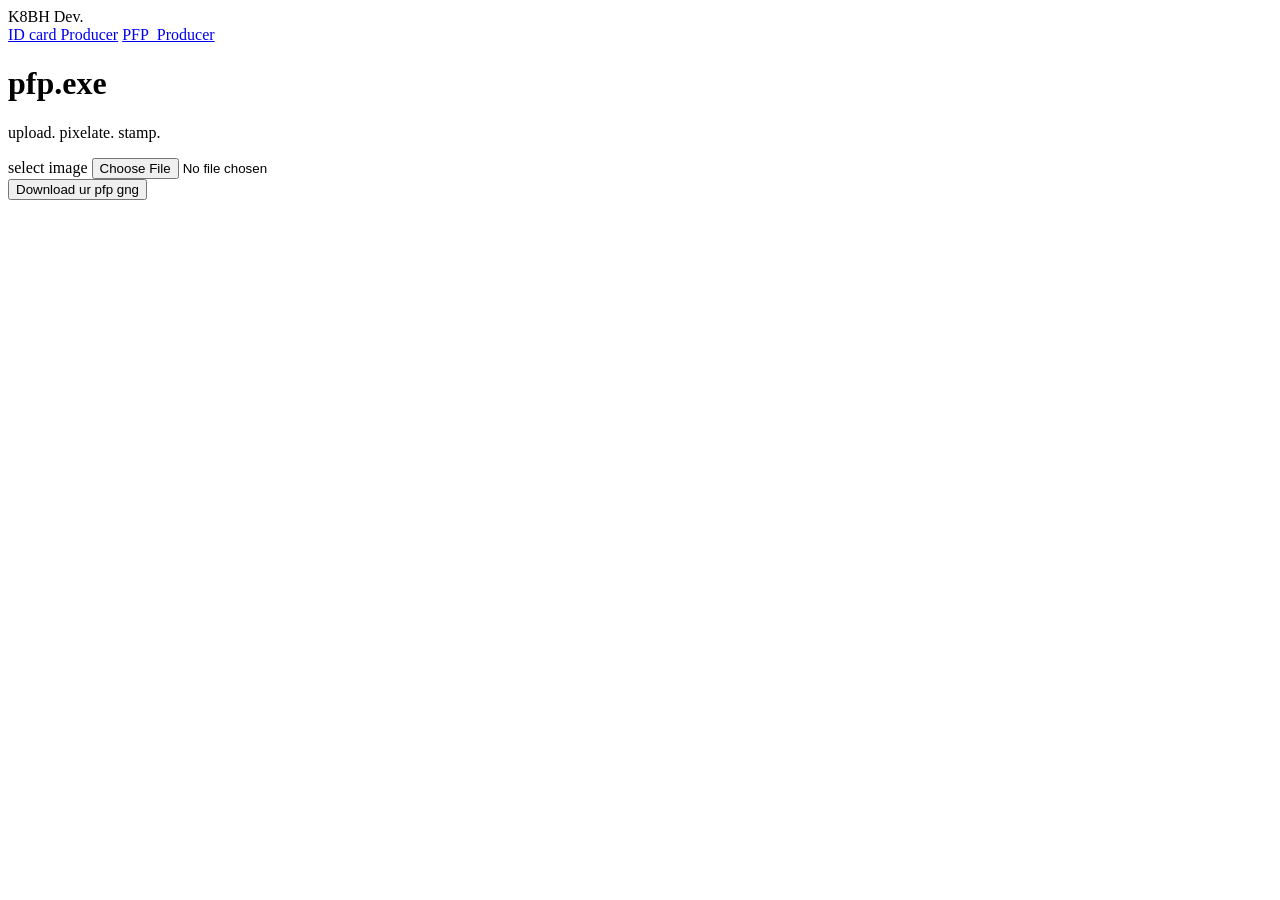
==== pfp.html @ b40cc12c "made files for pfp pixalator and wrote html for pfp producer" ====
<!DOCTYPE html>
<html lang="en">
<head>
    <meta charset="UTF-8">
    <meta name="viewport" content="width=device-width, initial-scale=1.0">
    <title>Embassy Pixelator</title>
    <link rel="stylesheet" href="pfp.css">
</head>
<body>
    <div id="cur"></div>

    <nav class="navbar">
        <div class="nav-brand">K8BH Dev.</div>
        <div class="nav-links">
            <a href="index.html">ID card Producer</a>
            <a href="pfp.html" class="active">PFP_Producer</a>
        </div>
    </nav>

    <div class="wrap">
        <header class="top">
            <h1 class="logo">pfp.exe</h1>
            <p class="sub">upload. pixelate. stamp.</p>
        </header>

        <main class="pfp-worksace">
            <section class="controls">
                <div class="field">
                    <label>select image</label>
                    <input type="file" id="imgUpload" accept="image/*">
                </div>
                <div class="actions">
                    <button onclick="downloadPfp()">Download ur pfp gng</button>
                </div>
            </section>
            <section class="preview">
                <canvas id="pfpCanvas" width="320" height="320"></canvas>
            </section>
        </main>
    </div>
    <script src="pfp.js"></script>
</body>
</html>
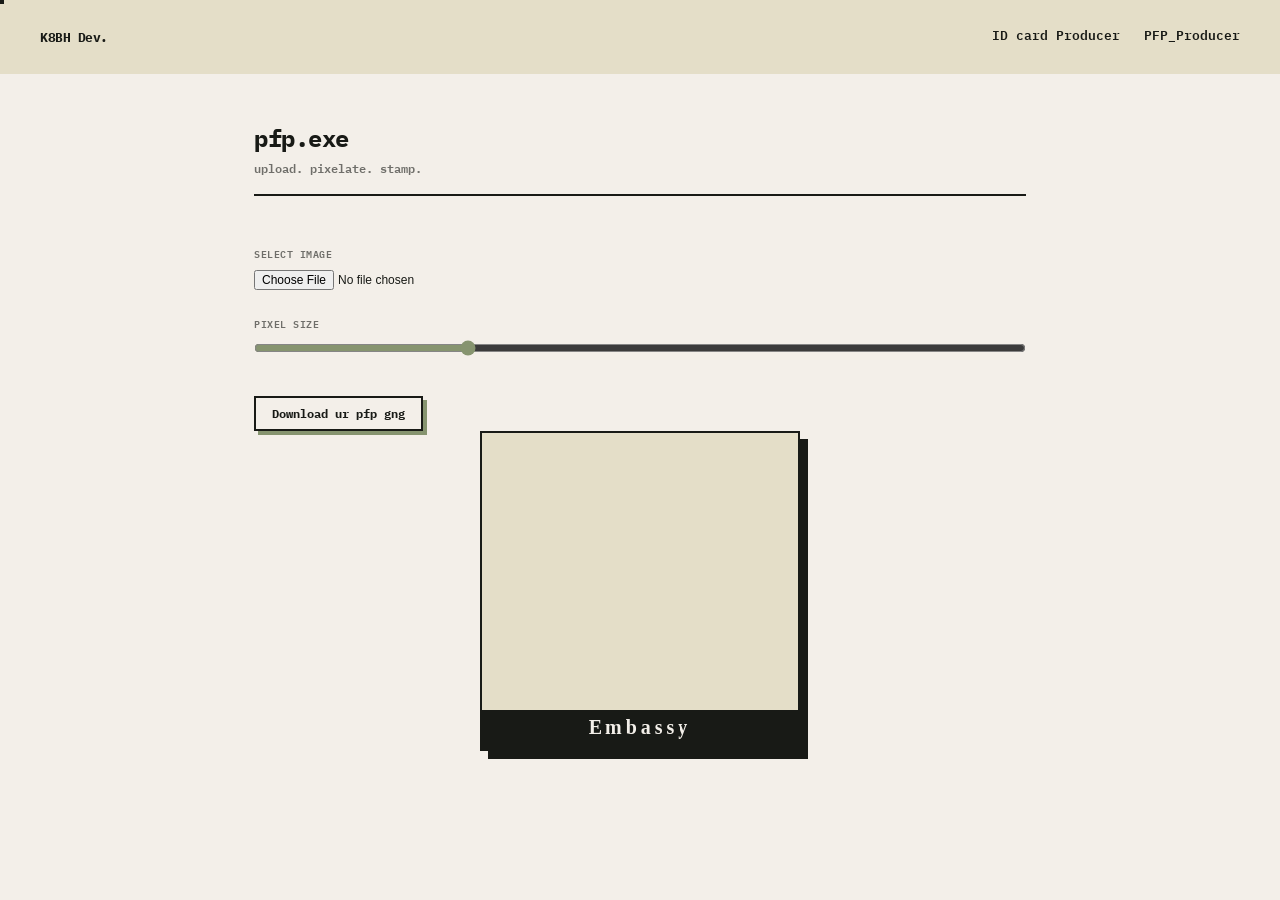
==== commit 225c155b: "uhh found why my code was't working but now it works" ====
--- a/pfp.html
+++ b/pfp.html
@@ -29,6 +29,10 @@
                     <label>select image</label>
                     <input type="file" id="imgUpload" accept="image/*">
                 </div>
+                <div class="field">
+                    <label>Pixel Size</label>
+                    <input type="range" id="pxSlider" min="2" max="24" value="8">
+                </div>
                 <div class="actions">
                     <button onclick="downloadPfp()">Download ur pfp gng</button>
                 </div>
--- a/pfp.css
+++ b/pfp.css
@@ -0,0 +1,201 @@
+@import url('https://fonts.googleapis.com/css2?family=IBM+Plex+Mono:wght@400;600;700&display=swap');
+
+:root{
+    --olive: #86946f;
+    --cream:#f3efe9 ;
+    --beige: #e4dec8;
+    --ink:#181a16;
+}
+
+* {
+    box-sizing: border-box;
+    margin: 0;
+    padding: 0;
+    cursor: none;
+}
+
+body{
+    background: var(--cream);
+    color: var(--ink);
+    font-family: 'IBM Plex Mono', monospace;
+    font-size: 13px;
+}
+
+#cur{
+    position: fixed;
+    width: 8px;
+    height: 8px;
+    background: var(--ink);
+    pointer-events: none;
+    z-index: 999;
+    transform: translate(-50%,-50%);
+    transition: width 0.1s , height 0.1s;
+}
+
+#cur:hover{
+    width: 18px;
+    height: 18px;
+    background: transparent;
+    border: 1px  solid var(--ink);
+}
+
+.navbar{
+    display: flex;
+    justify-content: space-between;
+    align-items: center;
+    padding: 1.5rem 2.5rem ;
+    background: var(--beige);
+    border-bottom:2px var(--ink) ;
+}
+
+.nav-brand{
+    font-weight: 700;
+    letter-spacing: -0.5px;
+}
+
+.nav-links{
+    display: flex;
+    gap: 1.5rem;
+}
+.nav-links a {
+    color: var(--ink);
+    text-decoration: none;
+    font-weight: 600;
+    padding-bottom: 2px;
+    border-bottom: 2px solid transparent;
+    transition: border-color 0.2s ;
+}
+
+.nav-links a:hover , .nav-links a:active {
+    border-bottom: 2px solid var(--ink);
+              
+}
+
+.wrap {
+    max-width: 820px;
+    margin: 3rem auto;
+    padding: 0 1.5rem;
+
+}
+
+.top{
+    margin-bottom:3rem  ;
+    border-bottom: 2px solid var(--ink);
+    padding-bottom: 1rem;
+}
+
+.logo{
+    font-size: 1.5rem;
+    font-weight: 700;
+    letter-spacing: -0.5px;
+}
+
+.sub{
+    font-size: 12px;
+    opacity: 0.6;
+    font-weight: 600;
+    margin-top: 0.25rem;
+}
+
+.pfp-workspace {
+    display: grid;
+    grid-template-columns: 1fr 1fr;
+    gap: 4rem;
+    align-items: start;
+}
+
+@media (max-width:720px){
+    .pfp-workspace {
+        grid-template-columns: 1fr;
+        gap: 2.5rem;
+    }
+}
+
+
+.controls{
+    display: flex;
+    flex-direction: column;
+    gap: 1.5rem;
+}
+.field{
+    display: flex;
+    flex-direction: column;
+}
+
+.field label{
+    font-size: 10px;
+    font-weight: 600;
+    opacity: 0.6;
+    margin-bottom: 0.5rem;
+    text-transform: uppercase;
+    letter-spacing: 0.5px;
+}
+
+input[type="file"]{
+    padding: 0;
+    font-size: 12px;
+}
+
+inpu[type="file"]::file-selector-button{
+    background: var(--ink);
+    color: var(--cream);
+    border: none;
+    padding: 0.5rem 1rem;
+    font-family: inherit;
+    font-weight: 600;
+    margin-right: 1rem;
+    text-transform: uppercase;
+    cursor: none;
+
+}
+
+input[type="file"]:hover::file-selector-button{
+    background: var(--olive);
+
+}
+
+input[type="range"] {
+    width: 100%;
+    accent-color: var(--olive);
+    cursor: none;
+}
+
+button{
+    background: transparent;
+    color: var(--ink);
+    border: 2px solid var(--ink);
+    padding: 0.5rem 1rem ;
+    font-family: inherit;
+    font-size: 12px;
+    font-weight: 700;
+    box-shadow: 4px 4px 0 var(--olive);
+    transition: transform 0.1s, box-shadow 0.1;
+    margin-top: 1rem;
+    cursor: none;
+}
+
+button:hover{
+    background: var(--olive);
+    color: var(--cream);
+    border-color: var(--olive);
+
+}
+
+button:active{
+    transform: translate(2px,2px);
+    box-shadow: 2px 2px 0 var(--olive);
+
+}
+
+#pfpCanvas {
+    width: 100%;
+    max-width: 320px;
+    aspect-ratio: 1/1;
+    image-rendering: pixelated;
+    border: 2px solid var(--ink);
+    box-shadow: 8px 8px 0 var(--ink);
+    background: var(--beige);
+    display: block;
+    margin: 0 auto;
+    
+}
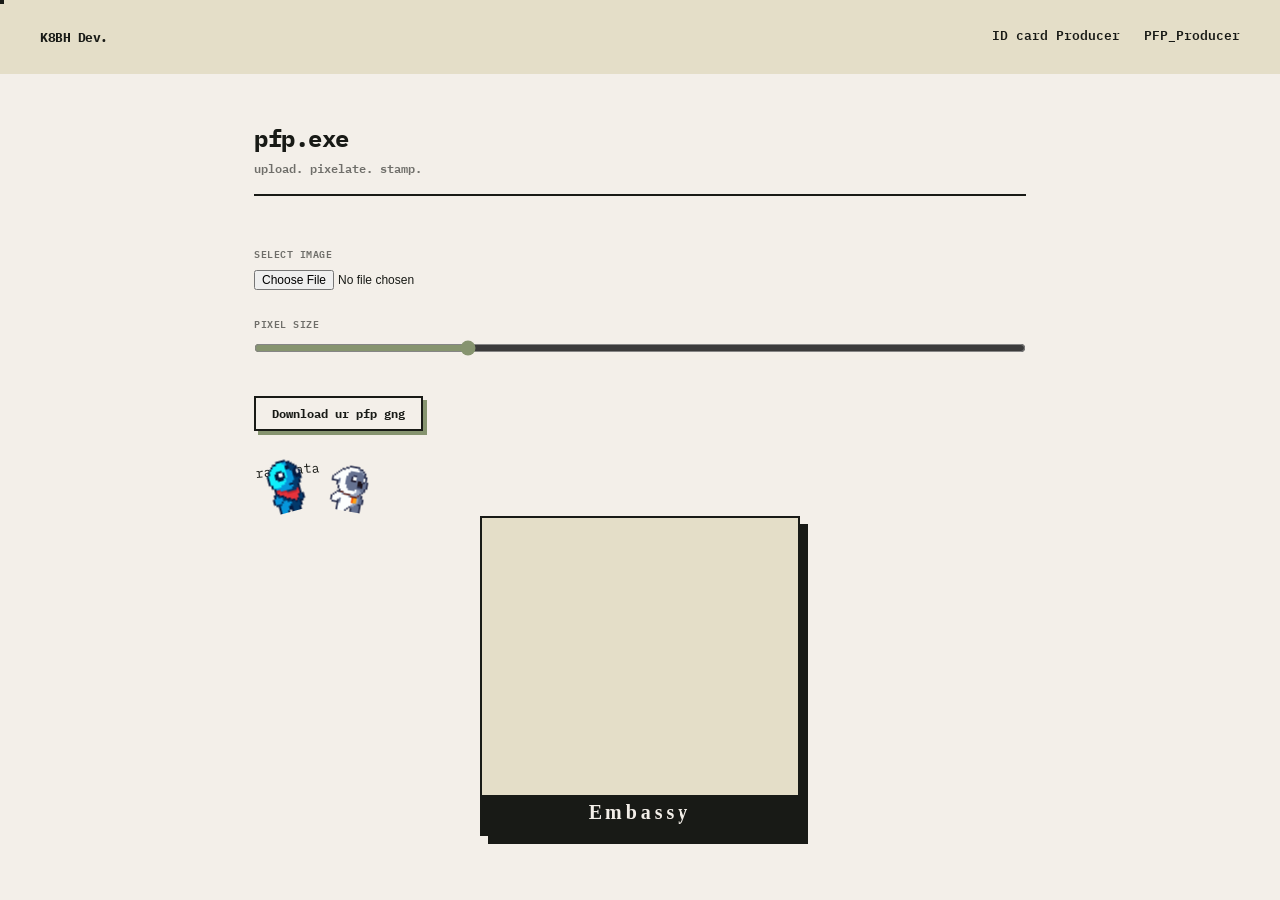
==== commit 3024feb6: "added stickers and wrote some structure for it" ====
--- a/pfp.html
+++ b/pfp.html
@@ -37,7 +37,10 @@
                     <button onclick="downloadPfp()">Download ur pfp gng</button>
                 </div>
             </section>
-            <section class="preview">
+            <section class="preview" style="position: relative;">
+                <div class="sticker" style="top: -10px; transform: rotate(-5deg);">raw data</div>
+                <img src="Dude_Monster.png" class="img-sticker" style="top: -25px; left: -15px; width: 64px; transform: rotate(-15deg);" alt="Dude">
+                <img src="Owlet_Monster.png" class="img-sticker" style="bottom: -15px; right: -15px; width: 56px; transform: rotate(10deg); alt: Owlet;">
                 <canvas id="pfpCanvas" width="320" height="320"></canvas>
             </section>
         </main>
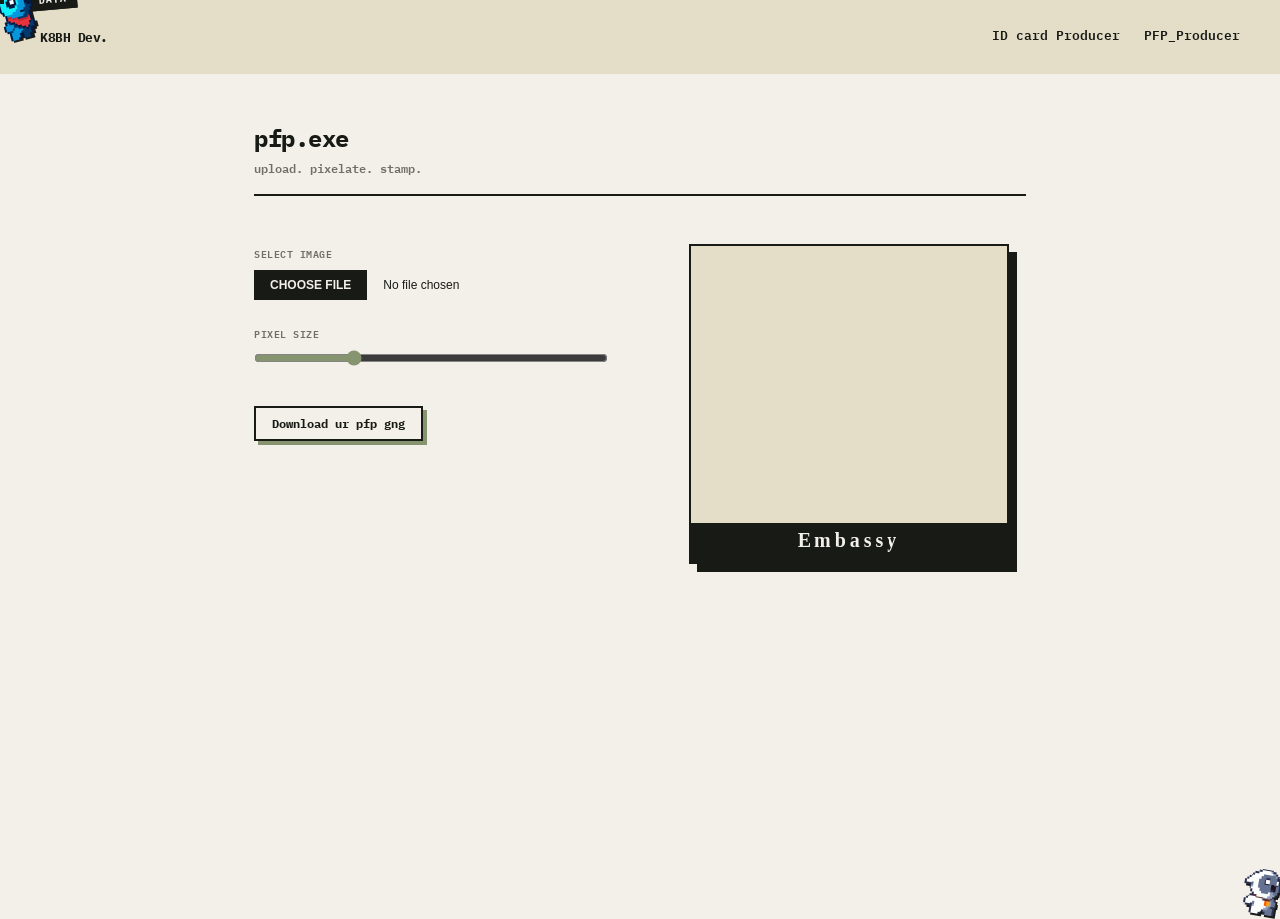
==== commit 6fd56acf: "fixed typo mistakes in html anc css and moved stickers from a class to in body to make it bounce of " ====
--- a/pfp.html
+++ b/pfp.html
@@ -23,7 +23,7 @@
             <p class="sub">upload. pixelate. stamp.</p>
         </header>
 
-        <main class="pfp-worksace">
+        <main class="pfp-workspace">
             <section class="controls">
                 <div class="field">
                     <label>select image</label>
@@ -37,14 +37,15 @@
                     <button onclick="downloadPfp()">Download ur pfp gng</button>
                 </div>
             </section>
-            <section class="preview" style="position: relative;">
-                <div class="sticker" style="top: -10px; transform: rotate(-5deg);">raw data</div>
-                <img src="Dude_Monster.png" class="img-sticker" style="top: -25px; left: -15px; width: 64px; transform: rotate(-15deg);" alt="Dude">
-                <img src="Owlet_Monster.png" class="img-sticker" style="bottom: -15px; right: -15px; width: 56px; transform: rotate(10deg); alt: Owlet;">
+            <section class="preview">
+               
                 <canvas id="pfpCanvas" width="320" height="320"></canvas>
             </section>
         </main>
     </div>
+     <div class="sticker" style="top: -10px; transform: rotate(-5deg);">raw data</div>
+                <img src="Dude_Monster.png" class="img-sticker" style="top: -25px; left: -15px; width: 64px; transform: rotate(-15deg);" alt="Dude">
+                <img src="Owlet_Monster.png" class="img-sticker" style="bottom: -15px; right: -15px; width: 56px; transform: rotate(10deg); alt: Owlet;">
     <script src="pfp.js"></script>
 </body>
 </html>
--- a/pfp.css
+++ b/pfp.css
@@ -7,7 +7,7 @@
     --ink:#181a16;
 }
 
-* {
+*{
     box-sizing: border-box;
     margin: 0;
     padding: 0;
@@ -136,7 +136,7 @@
     font-size: 12px;
 }
 
-inpu[type="file"]::file-selector-button{
+input[type="file"]::file-selector-button{
     background: var(--ink);
     color: var(--cream);
     border: none;
@@ -169,7 +169,7 @@
     font-size: 12px;
     font-weight: 700;
     box-shadow: 4px 4px 0 var(--olive);
-    transition: transform 0.1s, box-shadow 0.1;
+    transition: transform 0.1s, box-shadow 0.1s;
     margin-top: 1rem;
     cursor: none;
 }
@@ -198,4 +198,29 @@
     display: block;
     margin: 0 auto;
     
+}
+
+.sticker{
+    position: absolute;
+    background: var(--ink);
+    color: var(--cream);
+    padding: 0.2rem 0.6rem;
+    font-size: 10px;
+    font-weight: 700;
+    text-transform: uppercase;
+    letter-spacing: 1px;
+    border: 1px solid var(--ink);
+    z-index: 10;
+    pointer-events: none;
+    white-space: nowrap;
+}
+
+
+.img-sticker{
+    position: absolute;
+    z-index: 15;
+    pointer-events: none;
+    image-rendering: pixelated;
+    filter: drop-shadow(2px 2px 0px var(--ink));
+    
 }
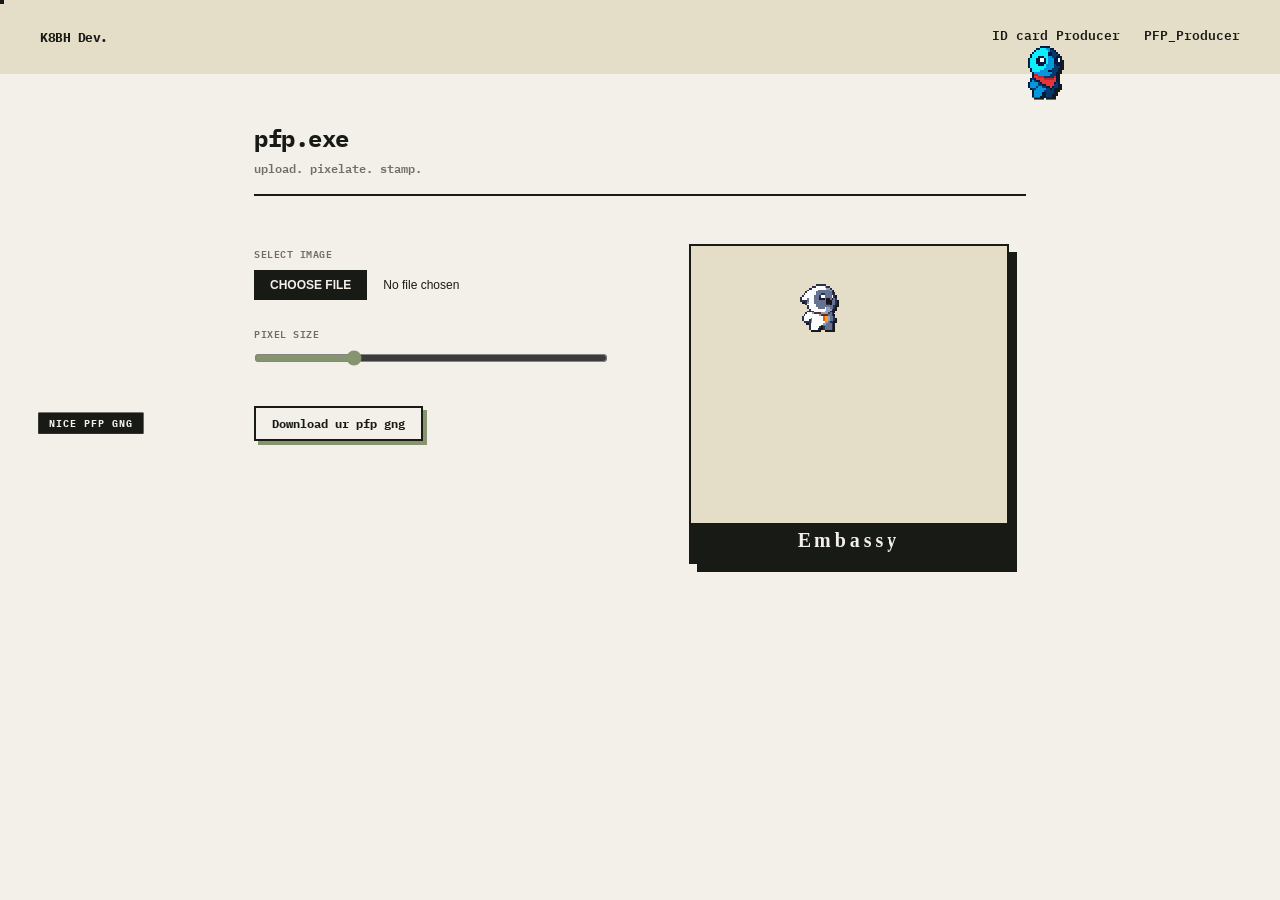
==== commit 6b48253b: "made the bouncing of stickers work :)" ====
--- a/pfp.html
+++ b/pfp.html
@@ -43,9 +43,9 @@
             </section>
         </main>
     </div>
-     <div class="sticker" style="top: -10px; transform: rotate(-5deg);">raw data</div>
-                <img src="Dude_Monster.png" class="img-sticker" style="top: -25px; left: -15px; width: 64px; transform: rotate(-15deg);" alt="Dude">
-                <img src="Owlet_Monster.png" class="img-sticker" style="bottom: -15px; right: -15px; width: 56px; transform: rotate(10deg); alt: Owlet;">
+     <div class="sticker" style="top: -10px; transform: rotate(-5deg);">Nice PFP gng</div>
+                <img src="Dude_Monster.png" class="img-sticker" style="width: 64px; " alt="Dude">
+                <img src="Owlet_Monster.png" class="img-sticker" style=" width: 56px;" alt="Owlet">
     <script src="pfp.js"></script>
 </body>
 </html>
--- a/pfp.css
+++ b/pfp.css
@@ -161,6 +161,7 @@
 }
 
 button{
+  
     background: transparent;
     color: var(--ink);
     border: 2px solid var(--ink);
@@ -201,6 +202,9 @@
 }
 
 .sticker{
+      position: fixed !important;
+    top: 0 !important;
+    left: 0 !important;
     position: absolute;
     background: var(--ink);
     color: var(--cream);
@@ -210,15 +214,17 @@
     text-transform: uppercase;
     letter-spacing: 1px;
     border: 1px solid var(--ink);
-    z-index: 10;
+    z-index: 990;
     pointer-events: none;
     white-space: nowrap;
 }
 
 
 .img-sticker{
-    position: absolute;
-    z-index: 15;
+    position: fixed !important;
+    top: 0 !important;
+    left: 0 !important;
+    z-index: 995;
     pointer-events: none;
     image-rendering: pixelated;
     filter: drop-shadow(2px 2px 0px var(--ink));
